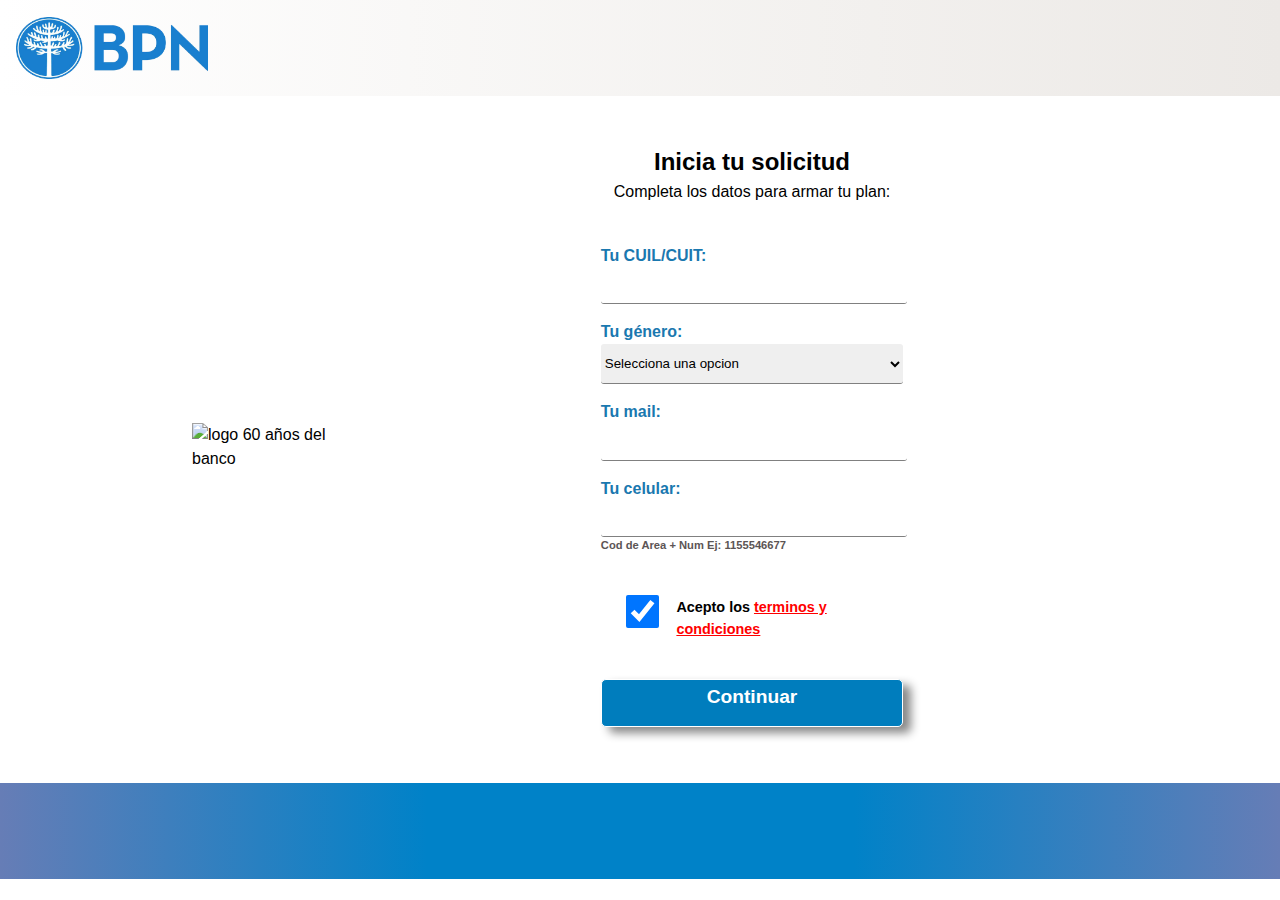
==== index.html @ e5aa354a "modificacion imagen 60años" ====
<!DOCTYPE html>
<html lang="">
<head>
    <meta charset="utf-8">
    <meta name="viewport" content="width=device-width, initial-scale=1.0">
    <title>BPN Sos Vos</title>
    <link rel="stylesheet" href="main.css">
    <link rel="stylesheet" href="https://use.fontawesome.com/releases/v5.14.0/css/all.css" integrity="sha384-HzLeBuhoNPvSl5KYnjx0BT+WB0QEEqLprO+NBkkk5gbc67FTaL7XIGa2w1L0Xbgc" crossorigin="anonymous">
    <link href="https://fonts.googleapis.com/css2?family=Jost:wght@300&display=swap" rel="stylesheet">
    <link rel="icon" type="image/png" href="Imagenes/Logo BPN celeste cortado.png">
</head>
<body> 
    
<header>
    

         <img src="Imagenes/Logo BPN celeste.png" alt="imagen">


</header>


<main>
     <div class="imagen">

            <img src="imagenes/content.png" alt="logo 60 años del banco" title="logo60años">
       
    </div>
    

    <div class="acceso">


            
            <h2> Inicia tu solicitud </h2>
            <p>Completa los datos para armar tu plan:</p>
       
        <form class="form" action="" method="POST">
            
            <label>Tu CUIL/CUIT:<input name="cuil" type="text"></label>
            <label for="genero"> Tu género:
                <select name="genero" class="select-css">
                    <option value="1">Selecciona una opcion</option>
                    <option value="2">FEMENINO</option>
                    <option value="3">MASCULINO</option>
                
            </select>
            </label>
            <label>Tu mail:<input name="email" type="email" ></label>
            <label>Tu celular:<input name="celular" type="tel"></label> 
            <label class="codigo1" for="codigo de area">Cod de Area + Num Ej: 1155546677</label>
            <div class="condiciones">
            
                <input id="s" name="terminos" type="checkbox" checked>
            
                <label id="acepto" for="s">Acepto los <a href="./index3.html" target="blank" style="color: red;"> terminos y condiciones</a></label>
            
            </div>
            <!--<button onclick="window.location.href='index1.html'" class="button" type="submit">Continuar</button>-->
            <a href="./index1.html" class="button">Continuar</a>
            
        </form>
    </div>
    
</main>


<footer>

    
</footer>


    <script src="App.js"></script>
</body>
</html>
---- main.css ----
/*--colores--
 color letras: #1a78af
 color borde: #21aff1
 color titulo: #00467b

*/
/*-- CSS RESET--*/
/* Box sizing rules */
*::before,
*::after {
  box-sizing: border-box;
}

/* Remove default padding */
ul[class],
ol[class] {padding: 0;list-style: none; margin: 0;}

/* Remove default margin */
body,
h1,
h2,
h3,
h4,
p,
li,
figure,
figcaption,
blockquote,
dl,
dd {margin: 0;}

/* Set core body defaults */
body {
  min-height: 100vh;
  scroll-behavior: smooth;
  text-rendering: optimizeSpeed;
  line-height: 1;
  margin: 0;
  font-family: -apple-system,BlinkMacSystemFont,"Segoe UI",Roboto,"Helvetica Neue",Arial,sans-serif;
  font-size: 1rem;
  font-weight: 400;
  line-height: 1.5;
  }
  

/* Make images easier to work with */

img { max-width: 100%;}

/*--CSS RESET END--*/

/*--BACKGROND COLOR--*/

html {background: #ffffff;  /* fallback for old browsers */}

/*--HEADER--*/
header{width: 100%;height: 6em; margin-top: 0em;
        display: flex ;align-items: center; justify-content: start;margin: auto;
        background: #ECE9E6;  /* fallback for old browsers */
        background: -webkit-linear-gradient(to right, #FFFFFF, #ECE9E6); 
        /* Chrome 10-25, Safari 5.1-6 */
        background: linear-gradient(to right, #FFFFFF, #ECE9E6); 
        /* W3C, IE 10+/ Edge, Firefox 16+, Chrome 26+, Opera 12+, Safari 7+ */}

header img {width: 15%; margin-left: 1em;}

/*--MAIN--*/

main{display: grid ;grid-template-columns: 1fr 3fr;justify-content: center;align-items: center; padding-top: 3em; width: 70%; 
      margin:auto;}
main .imagen {width: 80%;}

/*ACCESSO*/

.acceso {width: 100%;align-items: center;justify-content: center; margin: auto; 
         display: flex;flex-flow: column; text-align: center;}

/*PARRAFO*/



/*FORM*/

.form{display: flex; flex-flow: column nowrap;flex: 2;justify-content: center;align-content:space-between;
      margin:1.5em;  width: 45%; text-align: left;}
.form label input button{padding: 1em;}
label{margin-top: 1em;font-size: 1em;color: #1a78af; font-weight: 600;}
.form input {width: 100%;height: 2.5em; border: 0;border-bottom: 1px solid grey; border-radius: 3px; }
.form select {width: 100%;height: 3em; border: 0; border-bottom: 1px solid grey; border-radius: 3px; }
.condiciones {display: grid; grid-template-columns: 1fr 3fr; justify-content: space-between; align-items: center; margin: auto;}
.condiciones {margin-top: 2em;}
.condiciones {font-size: 0.9em; width: 100%;}
.codigo1 {font-size: 0.7em; font-weight: 800; color: rgb(92, 85, 85); margin-top: 0;}
.condiciones #acepto {color: black;}

/*--BUTTON--*/

.button{margin-top: 2em; font-size: 1.2em; height: 2.2em; color: #ffffff; border-radius: 5px; 
       border: 1px solid #ffffff;background: #007dbd; transition: all 1s;box-shadow: 8px 6px 10px #888888;}
.button:hover{transform: scale(1.05,1.05);cursor: pointer;}

a.button {
  -webkit-appearance: button;
  -moz-appearance: button;
  appearance: button;

  text-decoration: none;
  color: white;
  text-align: center;
  padding-top: 0.2em;
  font-size: 1.2em;
  font-weight: 600;
}


/*--FORMULARIO INDEX1--*/

.codigo {display: flex; flex-flow: column;justify-content: center; align-items: center; margin: auto; height: 10em;}
.codigo label textarea {margin-top: 1em;padding-top: 1em;}
.codigo label {text-align: center;}
.codigo textarea {width: 60%; background-color:#85c8e9 ; text-align: center;}

/*--MAIN INDEX 2--*/

.opciones {display: grid ;grid-template-columns: 50% 50% ;justify-content: space-around;align-items: 
  center; padding-top: 3em; width: 80%; margin:auto;}


.eleccion {width: 92%; border: 1px solid #21aff1;height: 30em; display: grid; grid-template-rows: auto;
   border-radius: 5px; box-shadow: 8px 8px 15px grey;}
.eleccion h2{text-align: center; margin-top: 1em; color: #00467b;}
.eleccion form {display: grid; grid-template-columns: 1fr 3fr; justify-content: space-between; 
  align-items: center; margin: auto;}
.eleccion form {margin-top: 1em; width: 100%;}
.eleccion label { font-size: 0.8em; margin: 1em 0em ;}
.eleccion input { font-size: 0.8em; margin: 1em 0em ;}
.eleccion .button {width: 60%; margin: auto;}

.paquete {width: 92%; border: 1px solid #21aff1;height: 30em; display: grid; grid-template-rows: auto;
  border-radius: 5px; box-shadow: 8px 8px  15px grey;}
.paquete h2{text-align: center; margin-top: 1em; color: #00467b;}
.paquete .button {width: 60%; margin: auto;}
.paquete li {color:#1a78af ; margin-left: 1em;}

/*--FOOTER--*/
footer { clear: both;background: #667db6;  /* fallback for old browsers */
  background: -webkit-linear-gradient(to right, #667db6, #0082c8, #0082c8, #667db6);  /* Chrome 10-25, Safari 5.1-6 */
  background: linear-gradient(to right, #667db6, #0082c8, #0082c8, #667db6); /* W3C, IE 10+/ Edge, Firefox 16+, Chrome 26+, Opera 12+, Safari 7+ */
  
  width: 100%; height: 6em; display: flex; flex-flow: column; justify-content: center;align-items: center; margin-top: 2em;}

footer p{padding: 0.5em 0em; font-weight: 900;}


/* -------- 5. MEDIAQUERY -------- */


@media screen and (min-width: 760px) and (max-width: 780px)
{}

@media screen and (max-width: 500px)
{}

@media screen and (max-width: 360px) 
{}
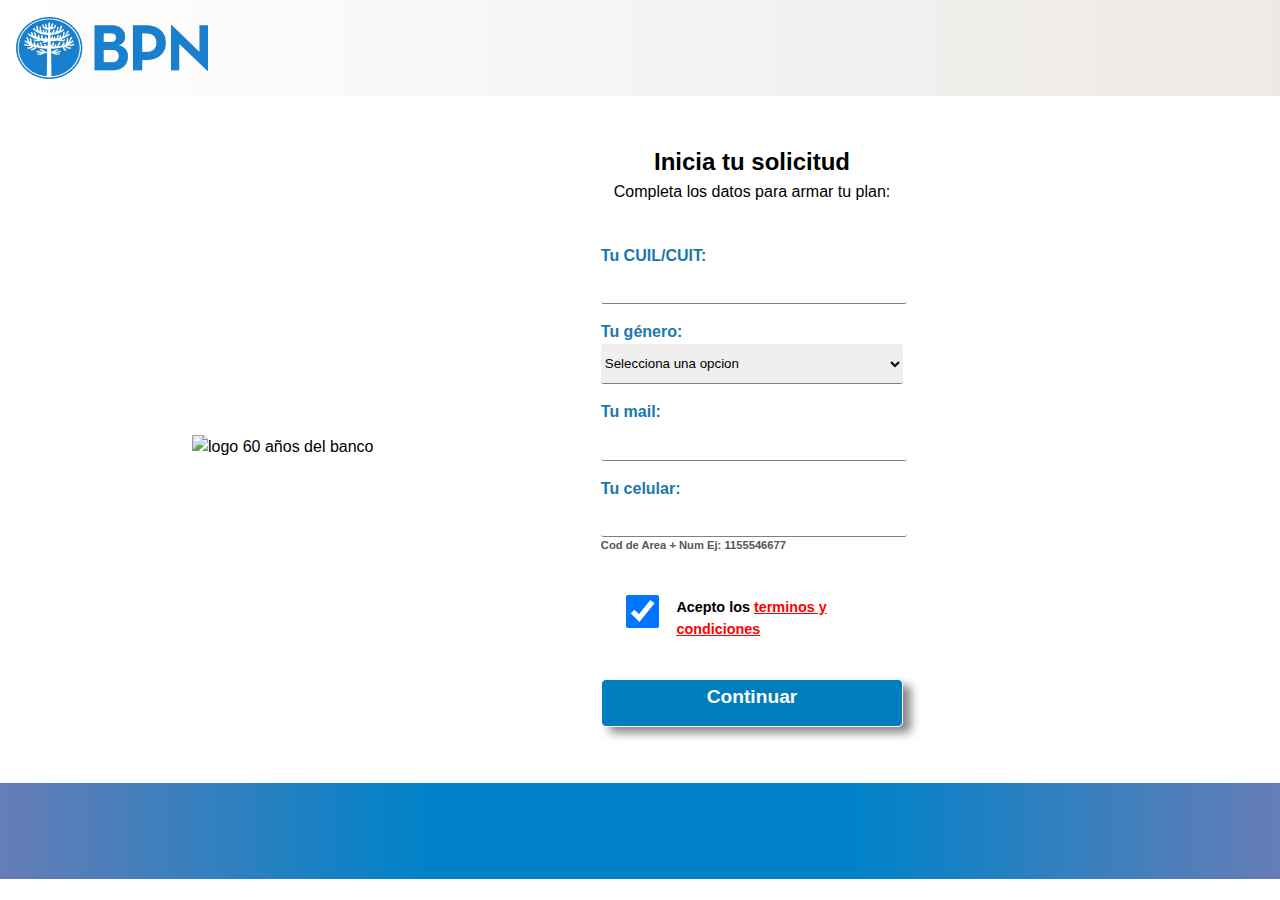
==== commit 1b751bdc: "prueba imagen" ====
--- a/index.html
+++ b/index.html
@@ -21,11 +21,11 @@
 
 
 <main>
-     <div class="imagen">
+ 
 
-            <img src="imagenes/content.png" alt="logo 60 años del banco" title="logo60años">
+            <img src="imagenes/Outlook-ax2v0c2r.jpg" alt="logo 60 años del banco" title="logo60años">
        
-    </div>
+  
     
 
     <div class="acceso">
--- a/main.css
+++ b/main.css
@@ -68,7 +68,7 @@
 
 main{display: grid ;grid-template-columns: 1fr 3fr;justify-content: center;align-items: center; padding-top: 3em; width: 70%; 
       margin:auto;}
-main .imagen {width: 80%;}
+main .img {width: 50%;}
 
 /*ACCESSO*/
 
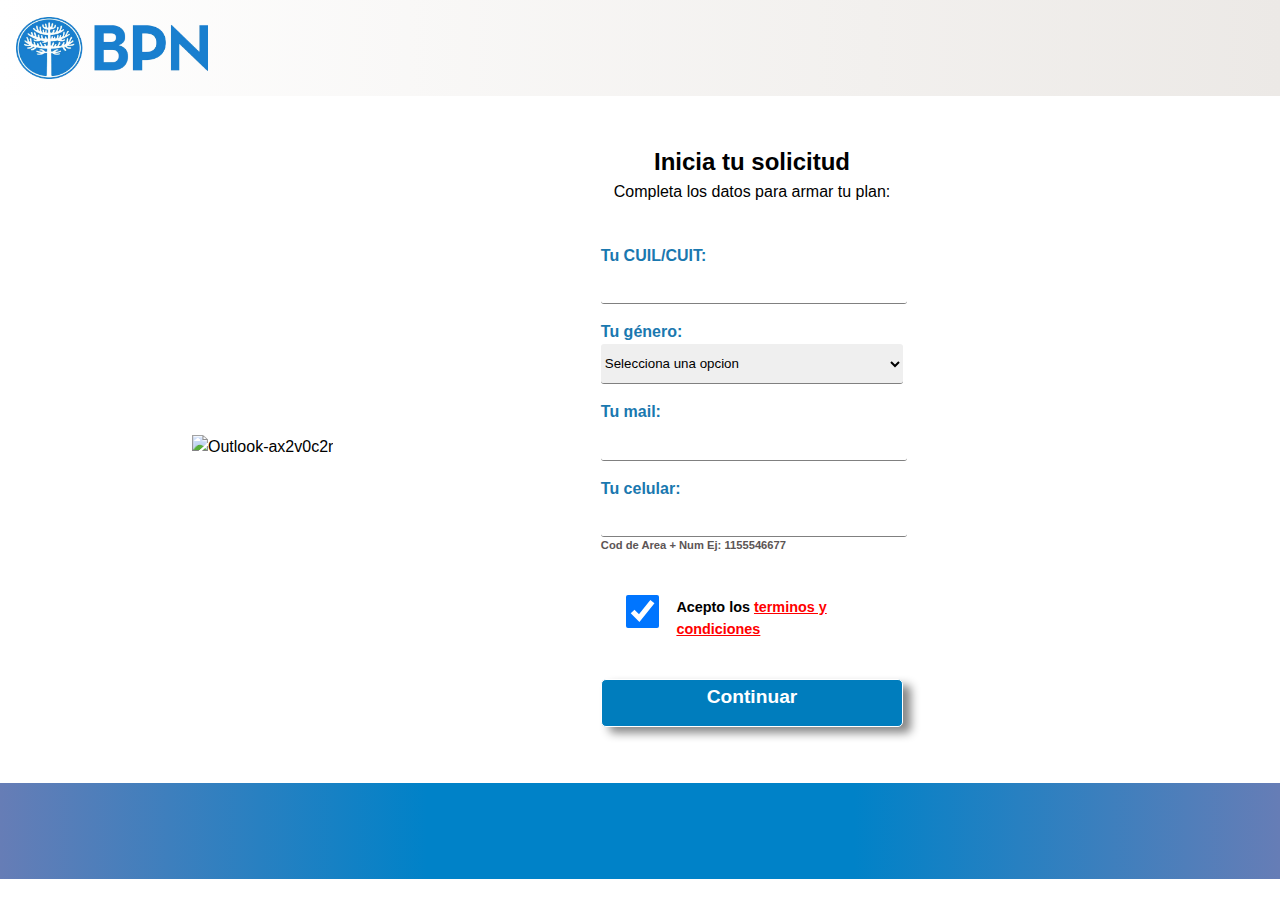
==== commit 3dbb6666: "imagen en la nube" ====
--- a/index.html
+++ b/index.html
@@ -21,11 +21,11 @@
 
 
 <main>
- 
+     <div class="imagen">
 
-            <img src="imagenes/Outlook-ax2v0c2r.jpg" alt="logo 60 años del banco" title="logo60años">
+        <img src="https://i.ibb.co/5j1H9kX/Outlook-ax2v0c2r.png" alt="Outlook-ax2v0c2r" border="0">
        
-  
+    </div>
     
 
     <div class="acceso">
--- a/main.css
+++ b/main.css
@@ -68,7 +68,7 @@
 
 main{display: grid ;grid-template-columns: 1fr 3fr;justify-content: center;align-items: center; padding-top: 3em; width: 70%; 
       margin:auto;}
-main .img {width: 50%;}
+main .imagen {width: 80%;}
 
 /*ACCESSO*/
 
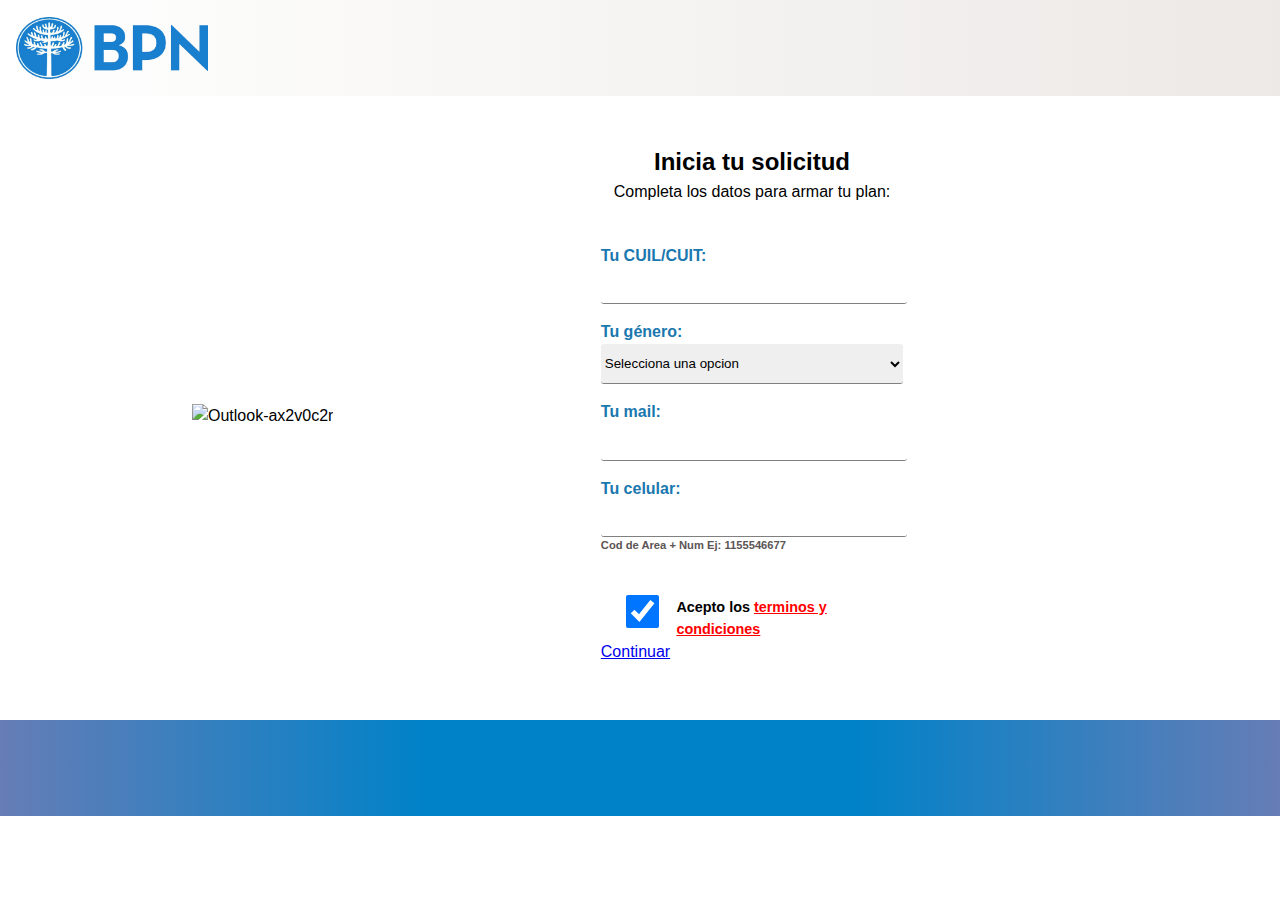
==== commit bdc9d3ed: "agregado de ventana modal con JS" ====
--- a/index.html
+++ b/index.html
@@ -71,6 +71,5 @@
 </footer>
 
 
-    <script src="App.js"></script>
 </body>
 </html>
--- a/main.css
+++ b/main.css
@@ -95,11 +95,13 @@
 
 /*--BUTTON--*/
 
-.button{margin-top: 2em; font-size: 1.2em; height: 2.2em; color: #ffffff; border-radius: 5px; 
-       border: 1px solid #ffffff;background: #007dbd; transition: all 1s;box-shadow: 8px 6px 10px #888888;}
-.button:hover{transform: scale(1.05,1.05);cursor: pointer;}
+button{margin-top: 2em; font-size: 1.2em; height: 2.2em; color: #ffffff; border-radius: 5px; width:60% ; 
+       border: 1px solid #ffffff;background: #007dbd; transition: all 1s;box-shadow: 8px 6px 10px #888888;
+      margin-left: 6em;}
+button:hover{transform: scale(1.05,1.05);cursor: pointer;}
 
-a.button {
+
+/*a.button {
   -webkit-appearance: button;
   -moz-appearance: button;
   appearance: button;
@@ -110,7 +112,7 @@
   padding-top: 0.2em;
   font-size: 1.2em;
   font-weight: 600;
-}
+}*/
 
 
 /*--FORMULARIO INDEX1--*/
@@ -142,6 +144,15 @@
 .paquete .button {width: 60%; margin: auto;}
 .paquete li {color:#1a78af ; margin-left: 1em;}
 
+/*--MODAL--*/
+#modal {display: none;position: fixed; top: 0; left: 0; right: 0; bottom: 0;
+  width: 80vw; height: 90vh; margin: auto; border:1px solid #21aff1; 
+  border-radius: 5px; box-shadow: 8px 8px  15px grey;z-index: 1; overflow: auto;
+  background-color: rgba(255 ,255 ,255 , 0.98); transition: all 0.5s;}
+#contenido li {color:#1a78af ; margin-left: 5em; font-size: 1.2em;margin-top: 1em;}
+#contenido p{text-align: start; margin-top: 2em; color: #00467b; font-size: 1.4em; margin-left: 2em;margin-bottom: 2em;}
+#contenido h2{text-align: center; margin-top: 3em; color: #00467b;}
+
 /*--FOOTER--*/
 footer { clear: both;background: #667db6;  /* fallback for old browsers */
   background: -webkit-linear-gradient(to right, #667db6, #0082c8, #0082c8, #667db6);  /* Chrome 10-25, Safari 5.1-6 */
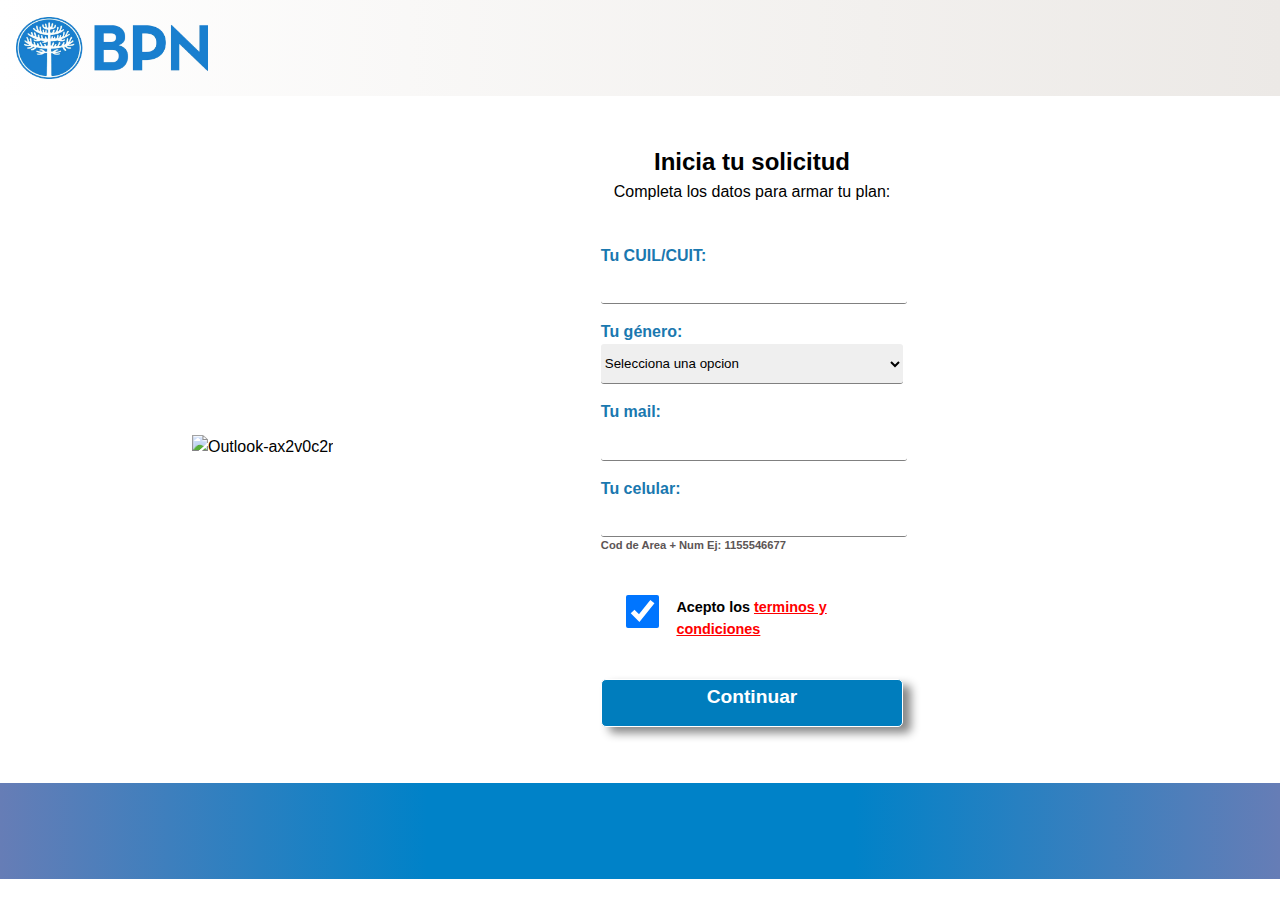
==== commit 8acd6ad6: "modificacion del button" ====
--- a/index.html
+++ b/index.html
@@ -57,7 +57,7 @@
             
             </div>
             <!--<button onclick="window.location.href='index1.html'" class="button" type="submit">Continuar</button>-->
-            <a href="./index1.html" class="button">Continuar</a>
+            <a href="./index1.html" class="button1">Continuar</a>
             
         </form>
     </div>
--- a/main.css
+++ b/main.css
@@ -99,9 +99,11 @@
        border: 1px solid #ffffff;background: #007dbd; transition: all 1s;box-shadow: 8px 6px 10px #888888;
       margin-left: 6em;}
 button:hover{transform: scale(1.05,1.05);cursor: pointer;}
+.button1{margin-top: 2em; font-size: 1.2em; height: 2.2em; color: #ffffff; border-radius: 5px; 
+  border: 1px solid #ffffff;background: #007dbd; transition: all 1s;box-shadow: 8px 6px 10px #888888;}
+.button1:hover{transform: scale(1.05,1.05);cursor: pointer;}
 
-
-/*a.button {
+a.button1 {
   -webkit-appearance: button;
   -moz-appearance: button;
   appearance: button;
@@ -112,7 +114,7 @@
   padding-top: 0.2em;
   font-size: 1.2em;
   font-weight: 600;
-}*/
+}
 
 
 /*--FORMULARIO INDEX1--*/
